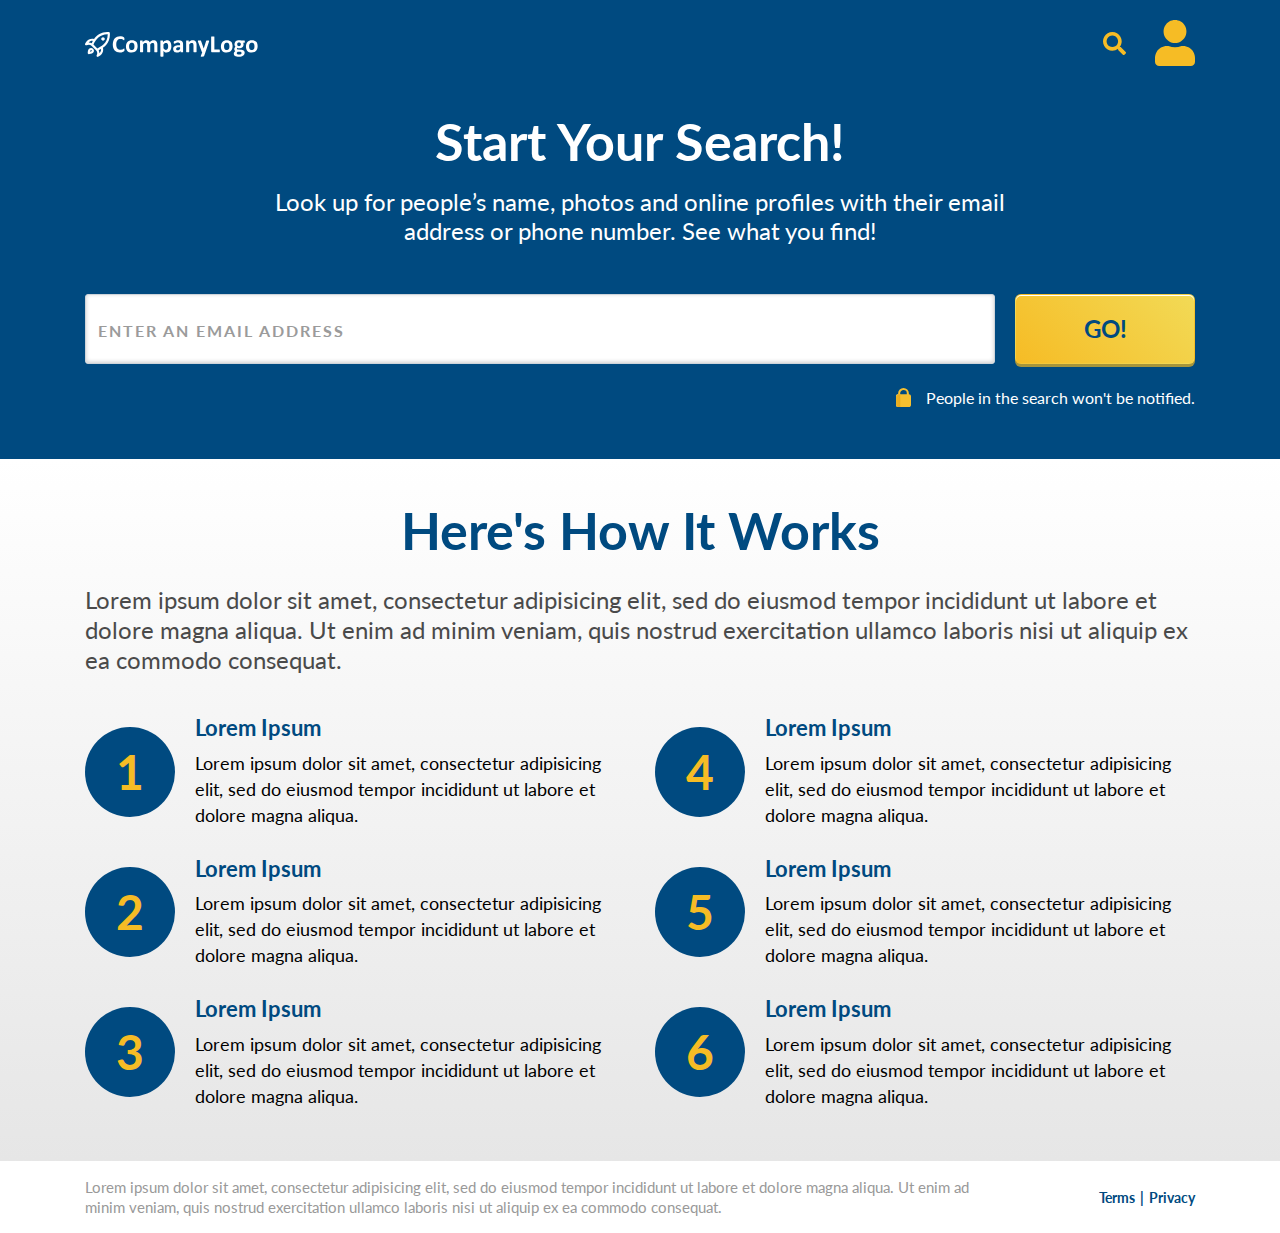
==== index.html @ 9db5969a "first commit" ====
<!doctype html>
<html lang="en">
  <head>
    <meta charset="utf-8">
    <meta name="viewport" content="width=device-width, initial-scale=1, shrink-to-fit=no">
    <title>Start Your Search!</title>
    <link rel="preconnect" href="https://fonts.gstatic.com">
    <link href="https://fonts.googleapis.com/css2?family=Lato:wght@300;400;700&display=swap" rel="stylesheet">
    <link rel="stylesheet" href="https://maxcdn.bootstrapcdn.com/bootstrap/4.0.0/css/bootstrap.min.css" integrity="sha384-Gn5384xqQ1aoWXA+058RXPxPg6fy4IWvTNh0E263XmFcJlSAwiGgFAW/dAiS6JXm" crossorigin="anonymous">
    <link rel="stylesheet" href="css/style.css">
  </head>
  <body>
    <nav class="navbar d-flex justify-content-between">
      <div class="container">
        <a href="./index.html">
          <img src="img/logo.svg" width="173" height="25" alt="">
        </a>
        <div>
          <img src="img/icn_search.svg" width="23" height="23" alt="Search">
          <img class="ml-4" src="img/icn_person.svg" alt="Profile">
        </div>
      </div>
    </nav>
    <section class="above-the-fold">
      <div class="container">
        <div class="headline text-white text-center mb-4 mb-md-5">
          <h1 class="mb-3">Start Your Search!</h1>
          <h2>Look up for people’s name, photos and online profiles with their email address or phone number. See what you find!</h2>
        </div>
        
        <form>
          <div class="input-group">
            <input class="form-control" type="text" name="email" placeholder="Enter an Email Address" />
            <p class="error-msg">Please enter a valid email address</p>
            <button id="btn-search" class="btn btn-form-submit text-uppercase" type="submit">Go!</button>
          </div>
          <div class="d-flex justify-content-start justify-content-md-end align-items-center mt-4">
            <img src="img/icn_lock.svg" alt="lock">
            <p class="form-subtext">People in the search won't be notified.</p>
          </div>
        </form>
      </div>
    </section>

    <section class="features">
      <div class="container">
        <div class="headline">
          <h1 class="text-primary text-center mb-2 mb-md-4">Here's How It Works</h1>
          <h2 class="text-secondary">Lorem ipsum dolor sit amet, consectetur adipisicing elit, sed do eiusmod tempor incididunt ut labore et dolore magna aliqua. Ut enim ad minim veniam, quis nostrud exercitation ullamco laboris nisi ut aliquip ex ea commodo consequat.</h2>
        </div>
        <div class="row">
          <div class="list-item col-md-6 d-flex align-items-lg-center">
            <div class="list-circle">1</div>
            <div class="list-text">
              <h3>Lorem Ipsum</h3>
              <p>Lorem ipsum dolor sit amet, consectetur adipisicing elit, sed do eiusmod tempor incididunt ut labore et dolore magna aliqua.</p>
            </div>
          </div>
          <div class="list-item col-md-6 d-flex align-items-lg-center">
            <div class="list-circle">4</div>
            <div class="list-text">
              <h3>Lorem Ipsum</h3>
              <p>Lorem ipsum dolor sit amet, consectetur adipisicing elit, sed do eiusmod tempor incididunt ut labore et dolore magna aliqua.</p>
            </div>
          </div>
          <div class="list-item col-md-6 d-flex align-items-lg-center">
            <div class="list-circle">2</div>
            <div class="list-text">
              <h3>Lorem Ipsum</h3>
              <p>Lorem ipsum dolor sit amet, consectetur adipisicing elit, sed do eiusmod tempor incididunt ut labore et dolore magna aliqua.</p>
            </div>
          </div>
          <div class="list-item col-md-6 d-flex align-items-lg-center">
            <div class="list-circle">5</div>
            <div class="list-text">
              <h3>Lorem Ipsum</h3>
              <p>Lorem ipsum dolor sit amet, consectetur adipisicing elit, sed do eiusmod tempor incididunt ut labore et dolore magna aliqua.</p>
            </div>
          </div>
          <div class="list-item col-md-6 d-flex align-items-lg-center mb-md-0">
            <div class="list-circle">3</div>
            <div class="list-text">
              <h3>Lorem Ipsum</h3>
              <p>Lorem ipsum dolor sit amet, consectetur adipisicing elit, sed do eiusmod tempor incididunt ut labore et dolore magna aliqua.</p>
            </div>
          </div>
          <div class="list-item col-md-6 d-flex align-items-lg-center mb-md-0">
            <div class="list-circle">6</div>
            <div class="list-text">
              <h3>Lorem Ipsum</h3>
              <p>Lorem ipsum dolor sit amet, consectetur adipisicing elit, sed do eiusmod tempor incididunt ut labore et dolore magna aliqua.</p>
            </div>
          </div>
        </div>
      </div>
    </section>
    
    <footer class="footer">
      <div class="container">
        <div class="row align-items-center">
          <div class="col-md-10">
            <p class="mb-0">Lorem ipsum dolor sit amet, consectetur adipisicing elit, sed do eiusmod tempor incididunt ut labore et dolore magna aliqua. Ut enim ad minim veniam, quis nostrud exercitation ullamco laboris nisi ut aliquip ex ea commodo consequat.</p>
          </div>
          <div class="col-md-2 text-center text-md-right pl-0 mt-3 mt-md-0">
            <a href="#">Terms</a>
            <a href="#">Privacy</a>
          </div>
        </div>
      </div>
    </footer>

    <script src="https://code.jquery.com/jquery-3.5.1.js"></script>
    <script src="https://maxcdn.bootstrapcdn.com/bootstrap/4.0.0/js/bootstrap.min.js" integrity="sha384-JZR6Spejh4U02d8jOt6vLEHfe/JQGiRRSQQxSfFWpi1MquVdAyjUar5+76PVCmYl" crossorigin="anonymous"></script>
    <script src="js/app.js"></script>
  </body>
</html>
---- css/style.css ----
/* ************************************************** !!
/* CSS CONTENTS ----------------------------------------
--------------------------------------------------------
--| General
--| Navbar
--| Search Form
--| [SECTION] Above the Fold 
--| [SECTION] Features
--| [SECTION][RESULTS PAGE] Result
--| [SECTION][RESULTS PAGE] Search Again
--| Footer
--------------------------------------------------------
----------------------------------------------------- */

/* ************************************************************
***************************************************************
--- General ---
***************************************************************
************************************************************ */

body {
  font-family: 'Lato', sans-serif;
  color: #000;
  font-size: 18px;
}

h1 {
  font-size: 52px;
  font-weight: bold;
}

h2 {
  font-size: 24px;
  font-weight: normal;
}

h3,
h5 {
  font-size: 22px;
}

h4 {
  font-size: 32px;
}

h3,
h4,
h5 {
  font-weight: bold;
  color: #004A80;
}

section {
  padding: 40px 0 52px;
}

.text-primary {
  color: #004A80 !important;
}

.text-secondary {
  color: #4A4A4A !important;
}

@media (max-width: 991px) {
  h1 {
    font-size: 48px;
  }
  h2,
  h3,
  h5 {
    font-size: 20px;
  }
}

@media (max-width: 767px) {
  h1 {
    font-size: 32px;
  }
  h2 {
    font-size: 16px;
  }
}

/* ************************************************************
***************************************************************
--- Navbar ---
***************************************************************
************************************************************ */

.navbar {
  background: #004A80;
}

.navbar {
  padding: 20px 16px;
}

/* ************************************************************
***************************************************************
--- Search Form ---
***************************************************************
************************************************************ */

.btn-form-submit {
  font-size: 24px;
  font-weight: bold;
  color: #004A80;
  background-image: linear-gradient(225deg, #F2DA56 0%, #F6BC25 100%);
  box-shadow: 0 3px 0 0 #A6953B, inset 0 1px 0 0 #FFFFFF;
  border-radius: 6px;
  outline: 0;
  appearance: none;
  -webkit-appearance: none;
  width: 180px;
  margin-left: 20px;
}

.input-group > .form-control {
  height: 70px;
  background: #FFF;
  box-shadow: inset 0 -1px 4px 0 rgba(0,0,0,0.20);
  border-radius: 3px !important;
  font-size: 22px;
}

.input-group.error > .form-control {
  border: 3px solid #DC0015;
  border-radius: 3px 3px 0 0 !important;
}

.error-msg {
  display: none;
}

.input-group.error .error-msg {
  display: block;
  position: absolute;
  bottom: -30px;
  margin: 0px;
  padding: 4px 12px;
  background: #DC0015;
  color: #FFF;
  border-radius: 0 0 3px 3px;
  font-size: 16px;
}

.form-control::placeholder {
  color: #9B9B9B;
  font-size: 16px;
  font-weight: bold;
  text-transform: uppercase;
  letter-spacing: 2px;
}

.form-subtext {
  font-size: 16px;
  color: #FFF;
  margin: 0 0 0 15px;
  line-height: normal;
}

@media (max-width: 767px) {
  .input-group {
    flex-direction: column;
  }
  .input-group > .form-control,
  .btn-form-submit {
    width: 100%;
  }
  .input-group > .form-control {
    height: 50px;
  }
  .btn-form-submit {
    margin: 12px 0 0 0;
  }
}

/* ************************************************************
***************************************************************
--- [SECTION] Above the Fold ---
***************************************************************
************************************************************ */

.above-the-fold {
  background: #004A80;
  padding-top: 24px;
}

.above-the-fold .headline {
  max-width: 780px;
  margin: 0 auto;
}

/* ************************************************************
***************************************************************
--- [SECTION] Features ---
***************************************************************
************************************************************ */

.features {
  background-image: linear-gradient(0deg, #E6E6E6 0%, #FFFFFF 100%);
}

.features .headline {
  margin-bottom: 40px;
}

.features h2 {
  line-height: 30px;
}

.list-item {
  margin-bottom: 28px;
}

.list-circle {
  border-radius: 50%;
  width: 90px;
  height: 90px;
  line-height: 90px;
  background: #004A80;
  text-align: center;
  font-size: 48px;
  font-weight: bold;
  color: #F6BC25;
  flex: 0 0 90px;
  margin-right: 20px;
}

.list-text p {
  margin: 0;
  line-height: 26px;
}

@media (max-width: 991px) {
  .features .headline {
    margin-bottom: 28px;
  }
  .features h2 {
    line-height: 28px;
  }
  .list-item {
    margin-bottom: 20px;
  }
  .list-circle {
    width: 63px;
    height: 63px;
    line-height: 63px;
    flex: 0 0 63px;
    font-size: 33.6px;
  }
  .list-text p {
    line-height: 24px;
  }
}

@media (max-width: 767px) {
  .features .headline {
    margin-bottom: 20px;
  }
  .list-item {
    margin-bottom: 16px;
  }
  .list-circle {
    width: 50.4px;
    height: 50.4px;
    line-height: 50.4px;
    flex: 0 0 50.4px;
    font-size: 26.88px;
    margin-right: 10.6px;
  }
}

/* ************************************************************
***************************************************************
--- [SECTION][RESULTS PAGE] Result ---
***************************************************************
************************************************************ */

.result {
  background: #F8F8F8;
  min-height: 455px;
  display: flex;
  flex-direction: column;
  justify-content: center;
}

.result-wrap {
  display: none;
}

.result-card {
  max-width: 980px;
  background: #fff;
  box-shadow: 0 2px 4px 0 rgba(0,0,0,0.50);
  border-radius: 30px;
  padding: 40px;
  margin: 40px auto;
}

.result-avatar {
  border-radius: 50%;
  width: 90px;
  height: 90px;
  line-height: 86px;
  background: #004A80;
  text-align: center;
  flex: 0 0 90px;
  margin-right: 20px;
}

.result-desc {
  color: #4A4A4A;
}

@media (max-width: 991px) {
  .result {
    min-height: 512px;
  }
  .result-avatar {
    width: 63px;
    height: 63px;
    line-height: 58px;
    flex: 0 0 63px;
  }
  .result-avatar img {
    width: 28px;
  }
}

@media (max-width: 767px) {
  .result {
    min-height: 306px;
  }
  .result-avatar {
    display: none;
  }
}

/* ************************************************************
***************************************************************
--- [SECTION][RESULTS PAGE] Search Again ---
***************************************************************
************************************************************ */

.search-again {
  background: #004A80;
}

@media (min-width: 992px) {
  .search-again {
    padding: 80px 0;
  }
}

@media (max-width: 767px) {
  .search-again {
    padding: 40px 0;
  }
}

/* ************************************************************
***************************************************************
--- Footer ---
***************************************************************
************************************************************ */

.footer {
  padding: 16px 0;
}

.footer p {
  font-size: 15px;
  color: #999;
  line-height: 20px;
}

.footer a {
  font-size: 14px;
  font-weight: bold;
  color: #004A80;
}

.footer a:first-of-type:after {
  content: '|';
  padding-left: 5px;
}
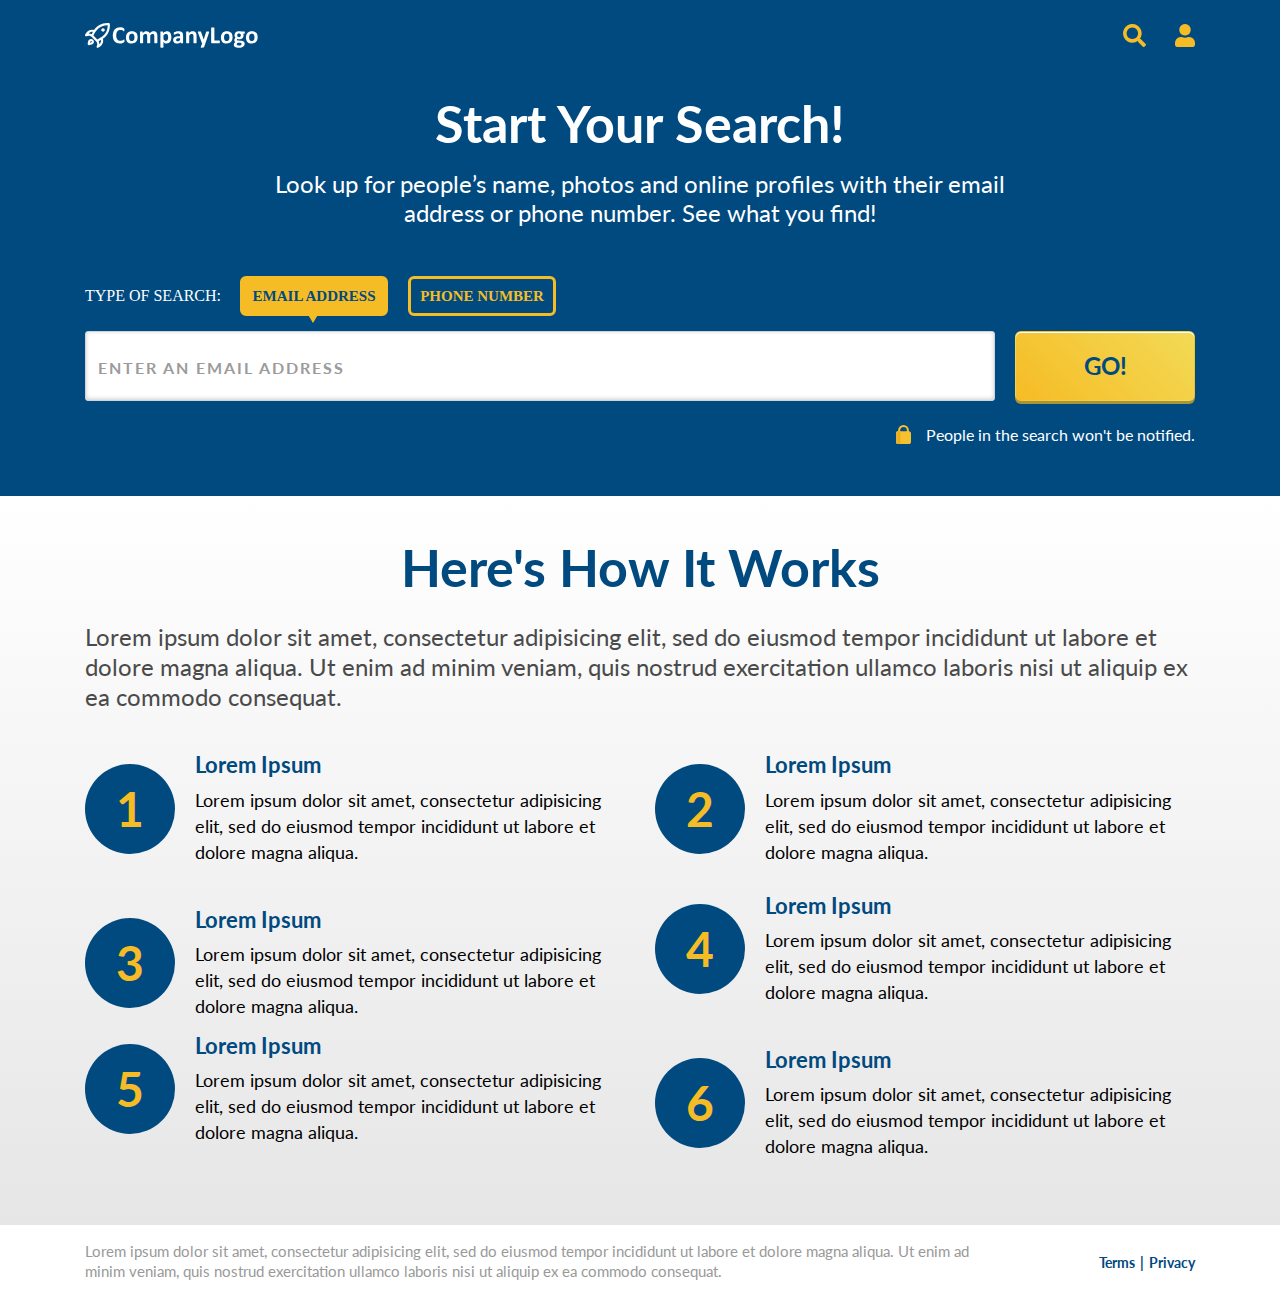
==== commit b430c244: "Added animation to loader" ====
--- a/index.html
+++ b/index.html
@@ -21,80 +21,93 @@
         </div>
       </div>
     </nav>
-    <section class="above-the-fold">
-      <div class="container">
-        <div class="headline text-white text-center mb-4 mb-md-5">
-          <h1 class="mb-3">Start Your Search!</h1>
-          <h2>Look up for people’s name, photos and online profiles with their email address or phone number. See what you find!</h2>
+    <div class="mainPage">
+      <section class="above-the-fold">
+        <div class="container">
+          <div class="headline text-white text-center mb-4 mb-md-5">
+            <h1 class="mb-3">Start Your Search!</h1>
+            <h2>Look up for people’s name, photos and online profiles with their email address or phone number. See what you find!</h2>
+          </div>
+          <div class = "input-btn-container">
+            <span class="type-of-search">TYPE OF SEARCH: </span>
+            <button id="btn-email" class="tabBtn activeTab">EMAIL ADDRESS</button>
+            <button id="btn-phone" class="tabBtn">PHONE NUMBER</button>
+          </div>
+          <form>
+            <div class="input-group">
+              <input class="form-control" type="text" name="inputField" placeholder="Enter an Email Address" />
+              <p class="error-msg">Please enter a valid email address</p>
+              <button id="btn-search" class="btn btn-form-submit text-uppercase" type="submit">Go!</button>
+            </div>
+            <div class="d-flex justify-content-start justify-content-md-end align-items-center mt-4">
+              <img src="img/icn_lock.svg" alt="lock">
+              <p class="form-subtext">People in the search won't be notified.</p>
+            </div>
+          </form>
         </div>
-        
-        <form>
-          <div class="input-group">
-            <input class="form-control" type="text" name="email" placeholder="Enter an Email Address" />
-            <p class="error-msg">Please enter a valid email address</p>
-            <button id="btn-search" class="btn btn-form-submit text-uppercase" type="submit">Go!</button>
+      </section>
+
+      <section class="features">
+        <div class="container">
+          <div class="headline">
+            <h1 class="text-primary text-center mb-2 mb-md-4">Here's How It Works</h1>
+            <h2 class="text-secondary">Lorem ipsum dolor sit amet, consectetur adipisicing elit, sed do eiusmod tempor incididunt ut labore et dolore magna aliqua. Ut enim ad minim veniam, quis nostrud exercitation ullamco laboris nisi ut aliquip ex ea commodo consequat.</h2>
           </div>
-          <div class="d-flex justify-content-start justify-content-md-end align-items-center mt-4">
-            <img src="img/icn_lock.svg" alt="lock">
-            <p class="form-subtext">People in the search won't be notified.</p>
-          </div>
-        </form>
-      </div>
-    </section>
-
-    <section class="features">
-      <div class="container">
-        <div class="headline">
-          <h1 class="text-primary text-center mb-2 mb-md-4">Here's How It Works</h1>
-          <h2 class="text-secondary">Lorem ipsum dolor sit amet, consectetur adipisicing elit, sed do eiusmod tempor incididunt ut labore et dolore magna aliqua. Ut enim ad minim veniam, quis nostrud exercitation ullamco laboris nisi ut aliquip ex ea commodo consequat.</h2>
-        </div>
-        <div class="row">
-          <div class="list-item col-md-6 d-flex align-items-lg-center">
-            <div class="list-circle">1</div>
-            <div class="list-text">
-              <h3>Lorem Ipsum</h3>
-              <p>Lorem ipsum dolor sit amet, consectetur adipisicing elit, sed do eiusmod tempor incididunt ut labore et dolore magna aliqua.</p>
+          <!--Feedback 1 - added bootstrap order classes -->
+          <div class="row">
+            <div class="list-item col-md-6 d-flex align-items-lg-center order-1">
+              <div class="list-circle">1</div>
+              <div class="list-text">
+                <h3>Lorem Ipsum</h3>
+                <p>Lorem ipsum dolor sit amet, consectetur adipisicing elit, sed do eiusmod tempor incididunt ut labore et dolore magna aliqua.</p>
+              </div>
             </div>
-          </div>
-          <div class="list-item col-md-6 d-flex align-items-lg-center">
-            <div class="list-circle">4</div>
-            <div class="list-text">
-              <h3>Lorem Ipsum</h3>
-              <p>Lorem ipsum dolor sit amet, consectetur adipisicing elit, sed do eiusmod tempor incididunt ut labore et dolore magna aliqua.</p>
+            <div class="list-item col-md-6 d-flex align-items-lg-center order-4">
+              <div class="list-circle">4</div>
+              <div class="list-text">
+                <h3>Lorem Ipsum</h3>
+                <p>Lorem ipsum dolor sit amet, consectetur adipisicing elit, sed do eiusmod tempor incididunt ut labore et dolore magna aliqua.</p>
+              </div>
             </div>
-          </div>
-          <div class="list-item col-md-6 d-flex align-items-lg-center">
-            <div class="list-circle">2</div>
-            <div class="list-text">
-              <h3>Lorem Ipsum</h3>
-              <p>Lorem ipsum dolor sit amet, consectetur adipisicing elit, sed do eiusmod tempor incididunt ut labore et dolore magna aliqua.</p>
+            <div class="list-item col-md-6 d-flex align-items-lg-center order-2">
+              <div class="list-circle">2</div>
+              <div class="list-text">
+                <h3>Lorem Ipsum</h3>
+                <p>Lorem ipsum dolor sit amet, consectetur adipisicing elit, sed do eiusmod tempor incididunt ut labore et dolore magna aliqua.</p>
+              </div>
             </div>
-          </div>
-          <div class="list-item col-md-6 d-flex align-items-lg-center">
-            <div class="list-circle">5</div>
-            <div class="list-text">
-              <h3>Lorem Ipsum</h3>
-              <p>Lorem ipsum dolor sit amet, consectetur adipisicing elit, sed do eiusmod tempor incididunt ut labore et dolore magna aliqua.</p>
+            <div class="list-item col-md-6 d-flex align-items-lg-center order-5">
+              <div class="list-circle">5</div>
+              <div class="list-text">
+                <h3>Lorem Ipsum</h3>
+                <p>Lorem ipsum dolor sit amet, consectetur adipisicing elit, sed do eiusmod tempor incididunt ut labore et dolore magna aliqua.</p>
+              </div>
             </div>
-          </div>
-          <div class="list-item col-md-6 d-flex align-items-lg-center mb-md-0">
-            <div class="list-circle">3</div>
-            <div class="list-text">
-              <h3>Lorem Ipsum</h3>
-              <p>Lorem ipsum dolor sit amet, consectetur adipisicing elit, sed do eiusmod tempor incididunt ut labore et dolore magna aliqua.</p>
+            <div class="list-item col-md-6 d-flex align-items-lg-center mb-md-0 order-3">
+              <div class="list-circle">3</div>
+              <div class="list-text">
+                <h3>Lorem Ipsum</h3>
+                <p>Lorem ipsum dolor sit amet, consectetur adipisicing elit, sed do eiusmod tempor incididunt ut labore et dolore magna aliqua.</p>
+              </div>
             </div>
-          </div>
-          <div class="list-item col-md-6 d-flex align-items-lg-center mb-md-0">
-            <div class="list-circle">6</div>
-            <div class="list-text">
-              <h3>Lorem Ipsum</h3>
-              <p>Lorem ipsum dolor sit amet, consectetur adipisicing elit, sed do eiusmod tempor incididunt ut labore et dolore magna aliqua.</p>
+            <div class="list-item col-md-6 d-flex align-items-lg-center mb-md-0 order-6">
+              <div class="list-circle">6</div>
+              <div class="list-text">
+                <h3>Lorem Ipsum</h3>
+                <p>Lorem ipsum dolor sit amet, consectetur adipisicing elit, sed do eiusmod tempor incididunt ut labore et dolore magna aliqua.</p>
+              </div>
             </div>
           </div>
         </div>
-      </div>
-    </section>
+      </section>
+    </div>
     
+    <!--Feedback 4-->
+    <div class="loader displayHidden">
+      <img src = "img/loading_spinner.svg" class="loaderIcon">
+      <p class="loaderMessage">Please wait a moment..</p>
+    </div>
+
     <footer class="footer">
       <div class="container">
         <div class="row align-items-center">
@@ -113,4 +126,4 @@
     <script src="https://maxcdn.bootstrapcdn.com/bootstrap/4.0.0/js/bootstrap.min.js" integrity="sha384-JZR6Spejh4U02d8jOt6vLEHfe/JQGiRRSQQxSfFWpi1MquVdAyjUar5+76PVCmYl" crossorigin="anonymous"></script>
     <script src="js/app.js"></script>
   </body>
-</html>
+</html>--- a/css/style.css
+++ b/css/style.css
@@ -90,9 +90,6 @@
 
 .navbar {
   background: #004A80;
-}
-
-.navbar {
   padding: 20px 16px;
 }
 
@@ -386,3 +383,141 @@
   content: '|';
   padding-left: 5px;
 }
+
+/* ************************************************************
+***************************************************************
+--- New Feature ---
+***************************************************************
+************************************************************ */
+.input-btn-container {
+  margin-bottom: 15px;
+}
+
+.tabBtn {
+  background: #004A80;
+  border: 3px solid #F6BC25;
+  border-radius: 6px;
+  font-family: Lato-Bold;
+  font-size: 15px;
+  color: #F6BC25;
+  letter-spacing: 0;
+  font-weight: 700;
+  height: 40px;
+  width: 148px;
+  margin-left: 15px;
+}
+
+/**
+ * active button tooltip
+ */
+.activeTab:before {
+  border: solid;
+  border-color: #F6BC25 transparent;
+  border-width: 10px 6px 0 6px;
+  content: "";
+  left: 45%;
+  bottom: -10px;
+  position: absolute;
+}
+
+button.tabBtn:active,
+button.tabBtn:focus,
+button.tabBtn:focus-visible,
+button.activeTab {
+  color: #004A80;
+  background: #F6BC25;
+  outline: none;
+  position:relative;
+}
+
+.type-of-search {
+  font-family: Lato-Regular;
+  font-size: 16px;
+  color: #FFFFFF;
+  letter-spacing: 0;
+  font-weight: 400;
+}
+
+@media (max-width: 767px) {
+  .type-of-search {
+    display: none;
+  }
+
+  .input-btn-container {
+    display: flex;
+    justify-content: space-between;
+  }
+
+  .tabBtn {
+    width: 48%;
+    margin-left: 0px;
+  }
+}
+
+.loaderMessage {
+  margin-top: 25px;
+}
+
+.loaderIcon {
+  animation: rotate 0.5s linear infinite alternate;
+}
+
+@keyframes rotate {
+  100% {
+    transform: rotate(360deg);
+  }
+}
+
+/* ************************************************************
+***************************************************************
+--- Feedback 2 ---
+***************************************************************
+************************************************************ */
+.btn-form-submit:hover {
+  background: #F2DA56;
+}
+
+.btn-form-submit:active {
+  background: #F6BC25;
+}
+
+/* ************************************************************
+***************************************************************
+--- Feedback 3 ---
+***************************************************************
+************************************************************ */
+.ml-4 {
+  height: 23px;
+  width: 20px;
+}
+
+/* ************************************************************
+***************************************************************
+--- Feedback 4 ---
+***************************************************************
+************************************************************ */
+.loader {
+  display: flex;
+  justify-content: center;
+  align-items: center;
+  flex-direction: column;
+  height: 75vh;
+  background: #F8F8F8;
+}
+
+.displayHidden {
+  display: none !important;
+}
+
+/* ************************************************************
+***************************************************************
+--- Feedback 5 ---
+***************************************************************
+************************************************************ */
+@media (max-width: 767px) {
+  .input-group.error .error-msg {
+    bottom: 32px;
+    width: 100%;
+    position: unset;
+  }
+}